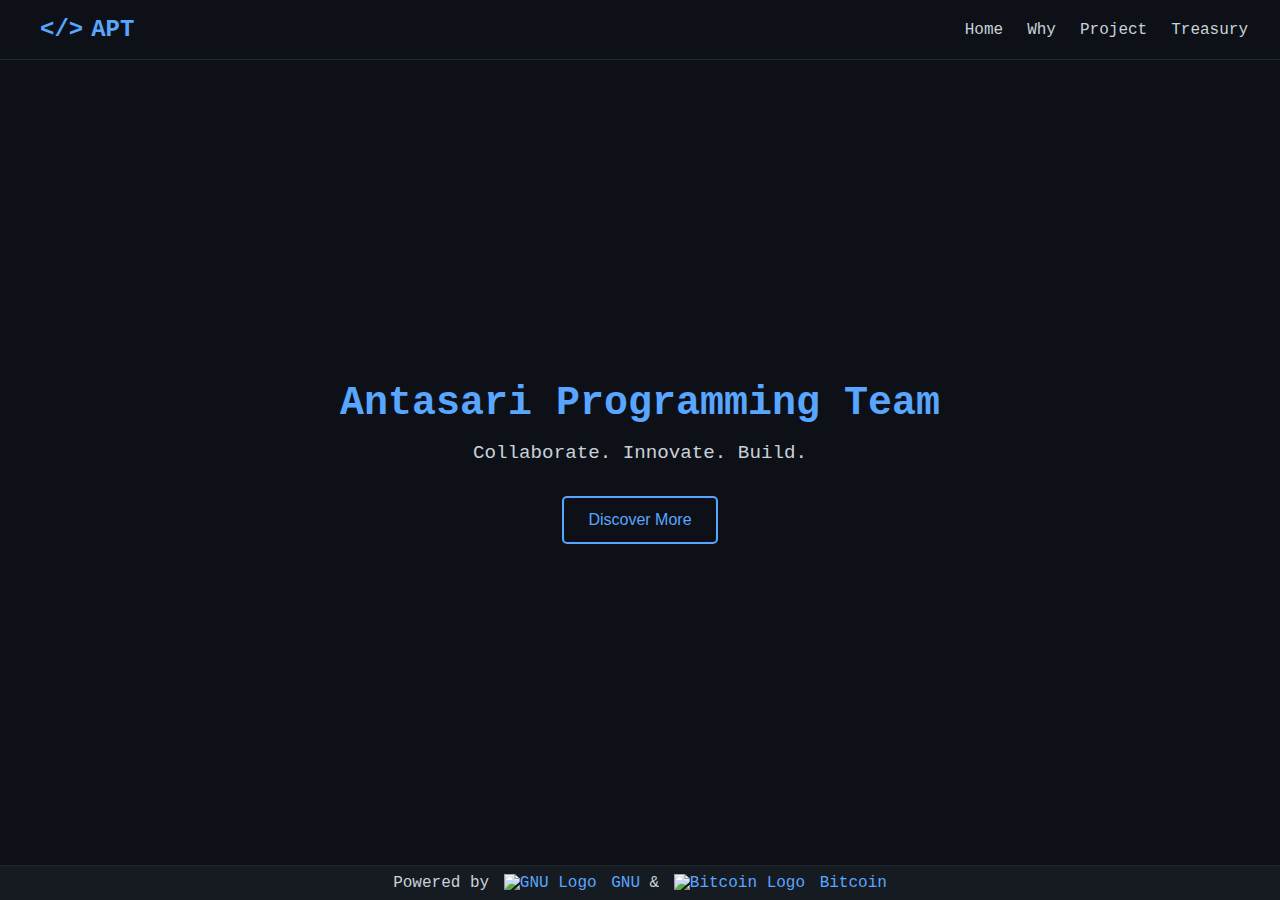
==== index.html @ 31a05214 "update link project" ====
<!DOCTYPE html>
<html lang="en">
<head>
  <meta charset="UTF-8">
  <meta name="viewport" content="width=device-width, initial-scale=1.0">
  <title>Antasari Programming Team</title>
  <style>
    /* Reset */
    * {
      margin: 0;
      padding: 0;
      box-sizing: border-box;
    }

    body {
      font-family: "Courier New", Courier, monospace;
      background: #0d1117;
      color: #c9d1d9;
      overflow: hidden; /* Menghindari scroll */
    }

    a {
      text-decoration: none;
      color: #58a6ff;
    }

    a:hover {
      text-decoration: underline;
    }

    /* Full Page Wrapper */
    .wrapper {
      display: flex;
      flex-direction: column;
      height: 100vh; /* 100% tinggi viewport */
    }

    /* Navbar */
    .navbar {
      display: flex;
      justify-content: space-between;
      align-items: center;
      padding: 1rem 2rem;
      background: #0d1117;
      border-bottom: 1px solid #21262d;
    }

    .navbar .logo {
      font-size: 1.5rem;
      font-weight: bold;
      display: flex;
      align-items: center;
    }

    .navbar .logo span {
      margin-left: 0.5rem;
      color: #58a6ff;
    }

    .navbar nav ul {
      display: flex;
      list-style: none;
    }

    .navbar nav ul li {
      margin-left: 1.5rem;
    }

    .navbar nav ul li a {
      color: #c9d1d9;
      font-weight: 500;
    }

    .navbar nav ul li a:hover {
      color: #58a6ff;
    }

    /* Content Section */
    .content {
      flex: 1; /* Mengisi ruang yang tersisa */
      display: flex;
      justify-content: center;
      align-items: center;
      text-align: center;
    }

    .content h1 {
      font-size: 2.5rem;
      margin-bottom: 1rem;
      color: #58a6ff;
    }

    .content p {
      font-size: 1.2rem;
      margin-bottom: 2rem;
    }

    .content button {
      background: transparent;
      color: #58a6ff;
      border: 2px solid #58a6ff;
      padding: 0.8rem 1.5rem;
      font-size: 1rem;
      cursor: pointer;
      border-radius: 5px;
      transition: all 0.3s ease-in-out;
    }

    .content button:hover {
      background: #58a6ff;
      color: #0d1117;
    }

    /* Footer */
    .footer {
      text-align: center;
      padding: 0.5rem;
      background: #161b22;
      border-top: 1px solid #21262d;
    }

    .footer a {
      color: #58a6ff;
    }

    .footer img {
      height: 20px;
      margin: 0 5px;
      vertical-align: middle;
    }
  </style>
</head>
<body>
  <div class="wrapper">
    <!-- Navbar -->
    <header class="navbar">
      <div class="logo">
        <span>&lt;/&gt;</span>
        <span>APT</span>
      </div>
      <nav>
        <ul>
          <li><a href="#home">Home</a></li>
          <li><a href="#why">Why</a></li>
          <li><a href="https://github.com/orgs/Antasari-Programming-Team/repositories">Project</a></li>
          <li><a href="treasury.html">Treasury</a></li>
        </ul>
      </nav>
    </header>

    <!-- Main Content -->
    <main class="content">
      <div>
        <h1>Antasari Programming Team</h1>
        <p>Collaborate. Innovate. Build.</p>
        <button onclick="alert('Welcome to APT!')">Discover More</button>
      </div>
    </main>

    <!-- Footer -->
    <footer class="footer">
      <p>Powered by 
        <a href="https://www.gnu.org" target="_blank">
          <img src="https://www.freewear.org/images/articles/detail/FW0459_Dise%C3%B1o.png" alt="GNU Logo">
          GNU
        </a>
        & 
        <a href="https://www.bitcoin.org" target="_blank">
          <img src="https://upload.wikimedia.org/wikipedia/commons/4/46/Bitcoin.svg" alt="Bitcoin Logo">
          Bitcoin
        </a>
      </p>
    </footer>
  </div>
</body>
</html>
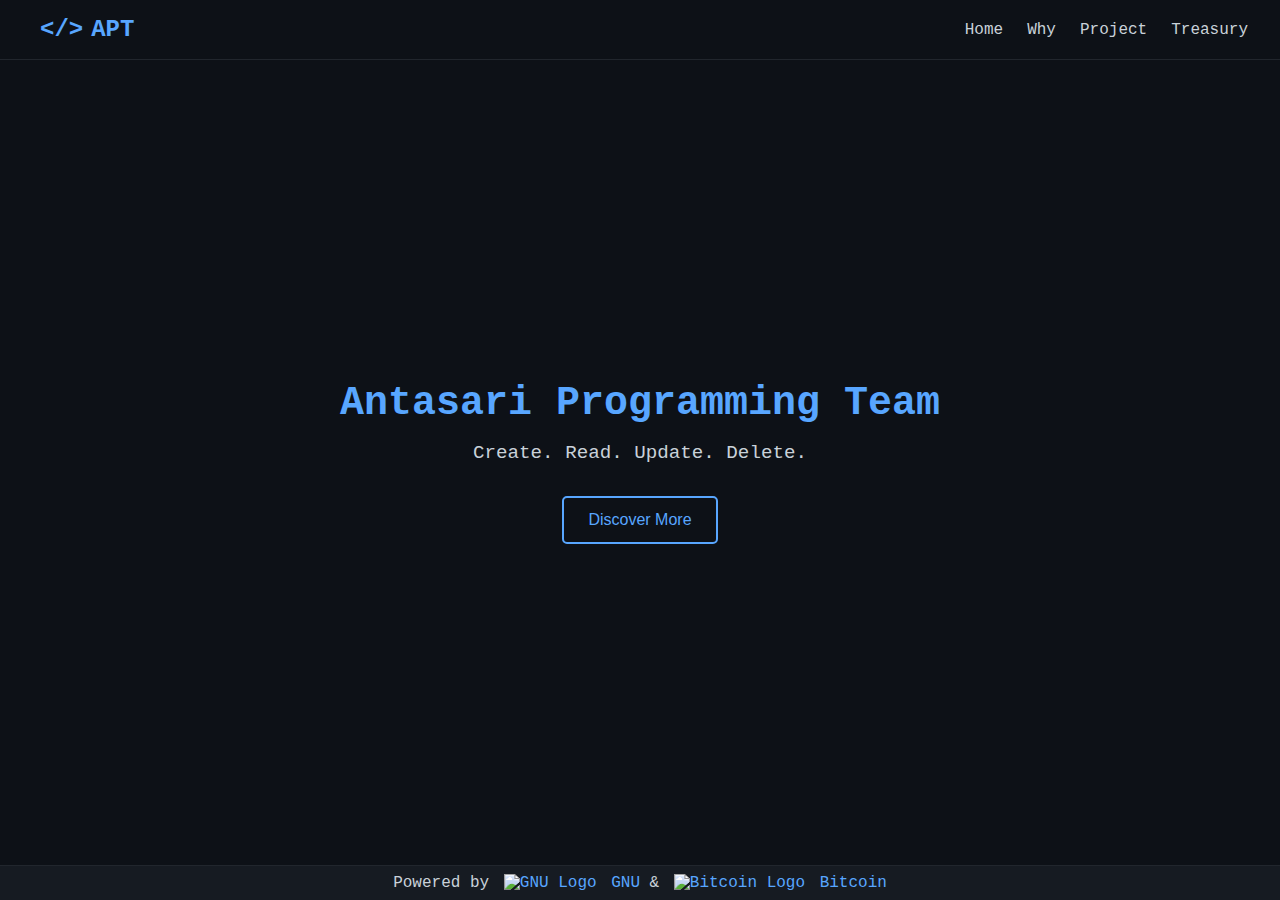
==== commit cee6dad1: "update bio" ====
--- a/index.html
+++ b/index.html
@@ -152,7 +152,7 @@
     <main class="content">
       <div>
         <h1>Antasari Programming Team</h1>
-        <p>Collaborate. Innovate. Build.</p>
+        <p>Create. Read. Update. Delete.</p>
         <button onclick="alert('Welcome to APT!')">Discover More</button>
       </div>
     </main>
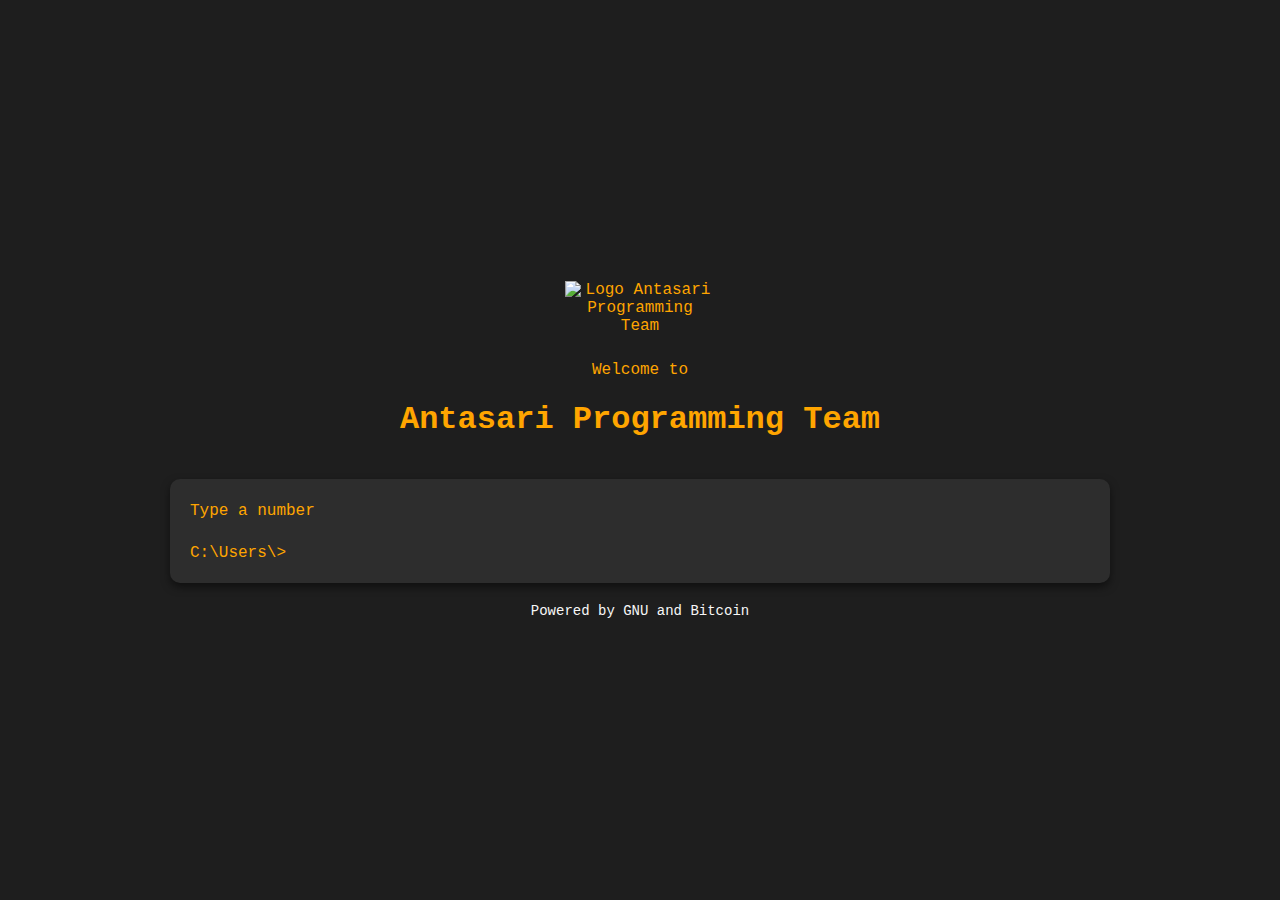
==== commit 46758bb5: "Add Margin" ====
--- a/index.html
+++ b/index.html
@@ -1,176 +1,170 @@
 <!DOCTYPE html>
 <html lang="en">
 <head>
-  <meta charset="UTF-8">
-  <meta name="viewport" content="width=device-width, initial-scale=1.0">
-  <title>Antasari Programming Team</title>
-  <style>
-    /* Reset */
-    * {
-      margin: 0;
-      padding: 0;
-      box-sizing: border-box;
-    }
+    <meta charset="UTF-8">
+    <meta name="viewport" content="width=device-width, initial-scale=1.0">
+    <title>Dashboard - Antasari Programming Team</title>
+    <style>
+        /* Styling for the body and layout */
+        body {
+          font-family: 'Courier New', Courier, monospace;
+          background-color: #1e1e1e;
+          color: #f7f7f7;
+          margin: 0;
+          padding: 0 20px; /* Tambahkan padding kiri dan kanan */
+          height: 100vh;
+          display: flex;
+          justify-content: center;
+          align-items: center;
+          flex-direction: column;
+      }
 
-    body {
-      font-family: "Courier New", Courier, monospace;
-      background: #0d1117;
-      color: #c9d1d9;
-      overflow: hidden; /* Menghindari scroll */
-    }
+        .welcome-container {
+            text-align: center; /* Center alignment for welcome message */
+            margin-bottom: 20px;
+            color: orange;
+        }
 
-    a {
-      text-decoration: none;
-      color: #58a6ff;
-    }
+        .welcome-container img {
+            max-width: 150px;
+            margin-bottom: 10px;
+        }
 
-    a:hover {
-      text-decoration: underline;
-    }
+        .terminal {
+            background-color: #2d2d2d;
+            width: 80%;
+            max-width: 900px;
+            padding: 20px;
+            border-radius: 10px;
+            box-shadow: 0 4px 8px rgba(0, 0, 0, 0.5);
+            text-align: left; /* Align text to the left */
+            color: orange;
+        }
 
-    /* Full Page Wrapper */
-    .wrapper {
-      display: flex;
-      flex-direction: column;
-      height: 100vh; /* 100% tinggi viewport */
-    }
+        #terminalOutput {
+            white-space: pre-wrap;
+            font-size: 16px;
+            line-height: 1.5;
+        }
 
-    /* Navbar */
-    .navbar {
-      display: flex;
-      justify-content: space-between;
-      align-items: center;
-      padding: 1rem 2rem;
-      background: #0d1117;
-      border-bottom: 1px solid #21262d;
-    }
+        .input-line {
+            margin-top: 20px;
+            display: flex;
+            justify-content: flex-start; /* Align input to the left */
+            align-items: center;
+        }
 
-    .navbar .logo {
-      font-size: 1.5rem;
-      font-weight: bold;
-      display: flex;
-      align-items: center;
-    }
+        .prompt {
+            color: orange;
+        }
 
-    .navbar .logo span {
-      margin-left: 0.5rem;
-      color: #58a6ff;
-    }
+        input {
+            background: transparent;
+            border: none;
+            outline: none;
+            color: orange;
+            font-size: 16px;
+            width: 50%;
+            text-align: left; /* Align input text to the left */
+        }
 
-    .navbar nav ul {
-      display: flex;
-      list-style: none;
-    }
+        input:focus {
+            outline: none;
+        }
 
-    .navbar nav ul li {
-      margin-left: 1.5rem;
-    }
-
-    .navbar nav ul li a {
-      color: #c9d1d9;
-      font-weight: 500;
-    }
-
-    .navbar nav ul li a:hover {
-      color: #58a6ff;
-    }
-
-    /* Content Section */
-    .content {
-      flex: 1; /* Mengisi ruang yang tersisa */
-      display: flex;
-      justify-content: center;
-      align-items: center;
-      text-align: center;
-    }
-
-    .content h1 {
-      font-size: 2.5rem;
-      margin-bottom: 1rem;
-      color: #58a6ff;
-    }
-
-    .content p {
-      font-size: 1.2rem;
-      margin-bottom: 2rem;
-    }
-
-    .content button {
-      background: transparent;
-      color: #58a6ff;
-      border: 2px solid #58a6ff;
-      padding: 0.8rem 1.5rem;
-      font-size: 1rem;
-      cursor: pointer;
-      border-radius: 5px;
-      transition: all 0.3s ease-in-out;
-    }
-
-    .content button:hover {
-      background: #58a6ff;
-      color: #0d1117;
-    }
-
-    /* Footer */
-    .footer {
-      text-align: center;
-      padding: 0.5rem;
-      background: #161b22;
-      border-top: 1px solid #21262d;
-    }
-
-    .footer a {
-      color: #58a6ff;
-    }
-
-    .footer img {
-      height: 20px;
-      margin: 0 5px;
-      vertical-align: middle;
-    }
-  </style>
+        footer {
+            color: #f7f7f7;
+            font-size: 14px;
+            text-align: center;
+            margin-top: 20px;
+        }
+    </style>
 </head>
 <body>
-  <div class="wrapper">
-    <!-- Navbar -->
-    <header class="navbar">
-      <div class="logo">
-        <span>&lt;/&gt;</span>
-        <span>APT</span>
-      </div>
-      <nav>
-        <ul>
-          <li><a href="#home">Home</a></li>
-          <li><a href="#why">Why</a></li>
-          <li><a href="https://github.com/orgs/Antasari-Programming-Team/repositories">Project</a></li>
-          <li><a href="treasury.html">Treasury</a></li>
-        </ul>
-      </nav>
-    </header>
+    <!-- Welcome message container -->
+    <div class="welcome-container">
+        <img src="src/imgs/logoapt.png" alt="Logo Antasari Programming Team">
+        <p>Welcome to</p>
+        <h1>Antasari Programming Team</h1>
+    </div>
 
-    <!-- Main Content -->
-    <main class="content">
-      <div>
-        <h1>Antasari Programming Team</h1>
-        <p>Create. Read. Update. Delete.</p>
-        <button onclick="alert('Welcome to APT!')">Discover More</button>
-      </div>
-    </main>
+    <!-- Terminal simulation -->
+    <div class="terminal">
+        <div id="terminalOutput"></div>
+        <div class="input-line">
+            <span class="prompt">C:\Users\> </span><input type="text" id="terminalInput" autofocus />
+        </div>
+    </div>
 
-    <!-- Footer -->
-    <footer class="footer">
-      <p>Powered by 
-        <a href="https://www.gnu.org" target="_blank">
-          <img src="https://www.freewear.org/images/articles/detail/FW0459_Dise%C3%B1o.png" alt="GNU Logo">
-          GNU
-        </a>
-        & 
-        <a href="https://www.bitcoin.org" target="_blank">
-          <img src="https://upload.wikimedia.org/wikipedia/commons/4/46/Bitcoin.svg" alt="Bitcoin Logo">
-          Bitcoin
-        </a>
-      </p>
+    <footer>
+        Powered by GNU and Bitcoin
     </footer>
-  </div>
+
+    <script>
+        document.addEventListener('DOMContentLoaded', function () {
+            const terminalOutput = document.getElementById('terminalOutput');
+            const terminalInput = document.getElementById('terminalInput');
+
+            const welcomeMessage = [
+                "Type a number to navigate:",
+                "1. About Us",
+                "2. Projects",
+                "3. Treasury",
+                "4. Blog"
+            ];
+
+            let currentLine = 0;
+
+            function typeMessage(message, callback) {
+                let i = 0;
+                const interval = setInterval(function () {
+                    terminalOutput.innerHTML += message.charAt(i);
+                    i++;
+                    if (i === message.length) {
+                        clearInterval(interval);
+                        callback();
+                    }
+                }, 50);
+            }
+
+            function displayWelcome() {
+                if (currentLine < welcomeMessage.length) {
+                    typeMessage(welcomeMessage[currentLine], function () {
+                        currentLine++;
+                        terminalOutput.innerHTML += '\n';
+                        displayWelcome();
+                    });
+                } else {
+                    terminalInput.focus();
+                }
+            }
+
+            terminalInput.addEventListener('keydown', function (event) {
+                if (event.key === 'Enter') {
+                    const inputValue = terminalInput.value.trim();
+                    terminalOutput.innerHTML += `\n> ${inputValue}\n`; // Display input in terminal
+
+                    if (inputValue === 'clear') {
+                        terminalOutput.innerHTML = '';
+                        displayWelcome();
+                    } else if (inputValue === '1') {
+                        window.location.href = 'maintanance.html'; // Replace with your actual URL
+                    } else if (inputValue === '2') {
+                        window.location.href = 'maintanance.html'; // Replace with your actual URL
+                    } else if (inputValue === '3') {
+                        window.location.href = 'treasury.html'; // Replace with your actual URL
+                    } else if (inputValue === '4') {
+                        window.location.href = 'maintanance.html'; // Replace with your actual URL
+                    } else {
+                        terminalOutput.innerHTML += "Invalid command. Please type 1, 2, 3, or 4.\n";
+                    }
+
+                    terminalInput.value = '';
+                }
+            });
+
+            displayWelcome();
+        });
+    </script>
 </body>
 </html>
